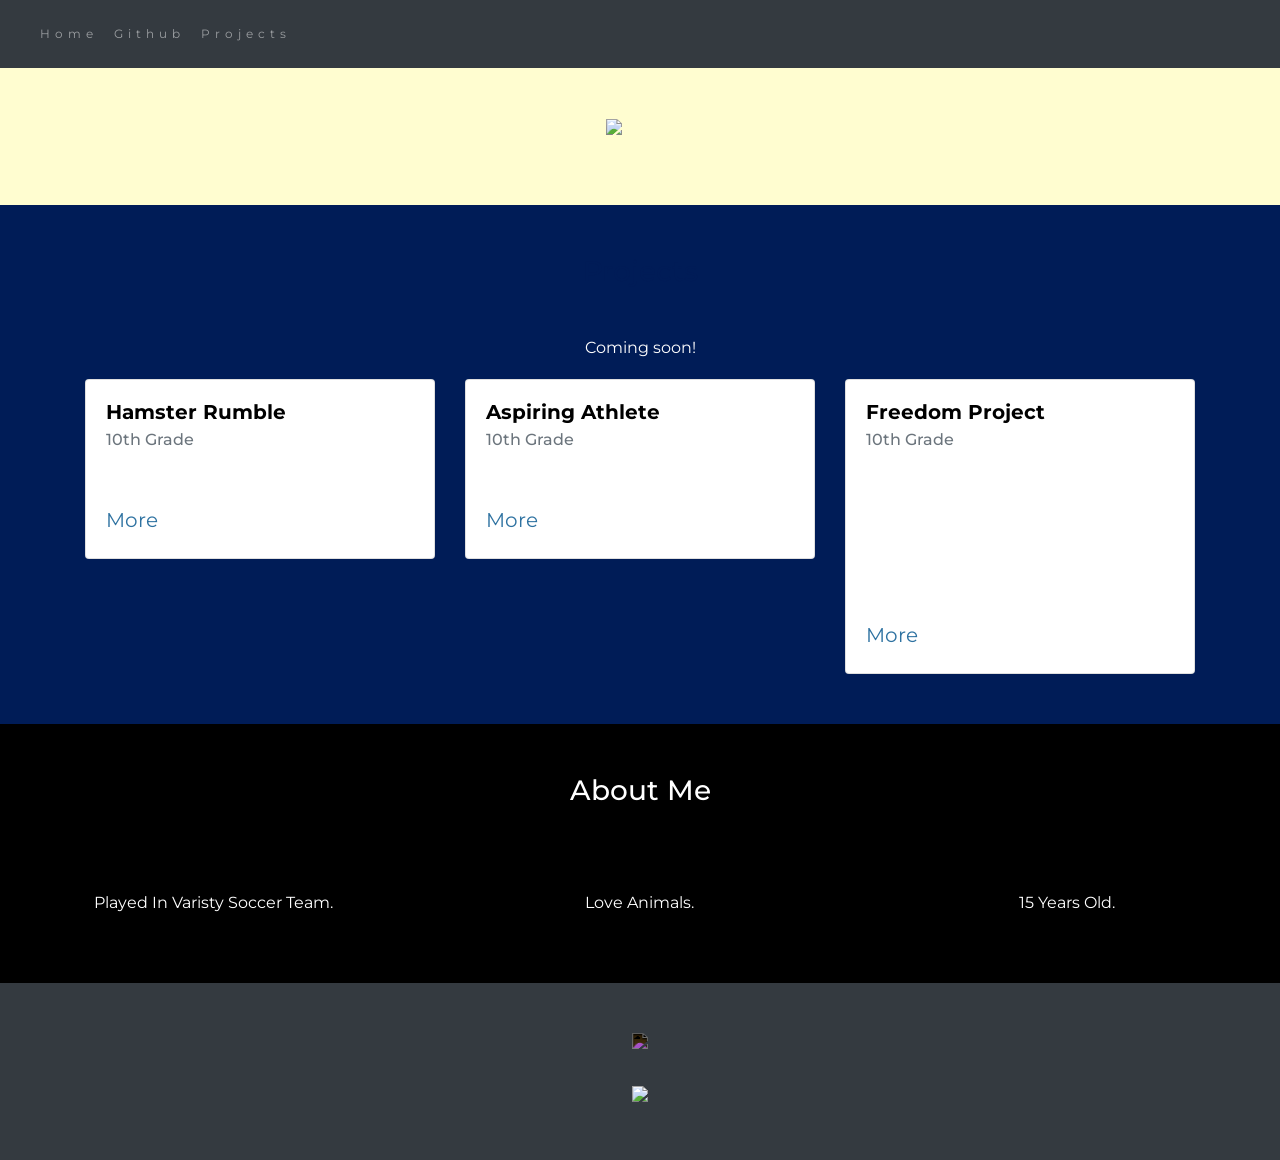
==== index.html @ 7757015a "Update index.html" ====
<!DOCTYPE html>
<html lang="en">

<head>
    <title class="owner-name">#</title>
    <meta charset="utf-8">
    <meta name="viewport" content="width=device-width, initial-scale=1">
    <link rel="stylesheet" href="https://stackpath.bootstrapcdn.com/bootstrap/4.3.1/css/bootstrap.min.css">
    <link href="https://fonts.googleapis.com/css?family=Montserrat" rel="stylesheet">
    <link href="https://cdn.jsdelivr.net/npm/prismjs@1.29.0/themes/prism.css" rel="stylesheet" />
    <link rel="stylesheet" href="style.css" type="text/css">
    <script src="https://code.jquery.com/jquery-3.3.1.slim.min.js"></script>
    <script src="https://cdnjs.cloudflare.com/ajax/libs/popper.js/1.14.7/umd/popper.min.js"></script>
    <script src="https://stackpath.bootstrapcdn.com/bootstrap/4.3.1/js/bootstrap.min.js"></script>

</head>

<body>

    <!-- Navbar -->

    <nav class="navbar navbar-expand-lg navbar-dark bg-dark">
        <a class="navbar-brand owner-name" href="#"></a>
        <button class="navbar-toggler" type="button" data-toggle="collapse" data-target="#navbarSupportedContent" aria-controls="navbarSupportedContent" aria-expanded="false" aria-label="Toggle navigation">
            <span class="navbar-toggler-icon"></span>
        </button>

        <div class="collapse navbar-collapse" id="navbarSupportedContent">
            <ul class="navbar-nav mr-auto">
                <li class="nav-item">
                    <a class="nav-link" href="index.html">Home</a>
                </li>
                <li class="nav-item">
                    <a class="nav-link" href="#" id="github" target="_blank">Github</a>
                </li>
                <li class="nav-item">
                    <a class="nav-link" href="#projects">Projects</a>
                </li>
            </ul>
        </div>
    </nav>

    <!-- First Container -->
    <div class="container-fluid bg-1 text-center">
        <!--<h1 class="margin">Name</h1>-->
        <img src="img/logo.png" class="img-fluid" alt="Logo" id="logo">
    </div>

    <!-- Second Container -->
    <div class="container-fluid bg-2 text-center" id="projects">
        <h3 class="margin">Projects</h3>
        <p>Coming soon!</p>
        <div class="container">
            <div class="row">



                <div class="col-sm-4">
                    <div class="card">
                        <div class="card-body">
                            <h5 class="card-title">Hamster Rumble</h5>
                            <h6 class="card-subtitle mb-2 text-muted">10th Grade</h6>
                            <p class="card-text">Movie Project</p>
                            <a href="https://daniill5738.github.io/projects/movieproject.html" class="card-link">More</a>
                        </div>
                    </div>
                </div>

                    <div class="col-sm-4">
                    <div class="card">
                        <div class="card-body">
                            <h5 class="card-title">Aspiring Athlete</h5>
                            <h6 class="card-subtitle mb-2 text-muted">10th Grade</h6>
                            <p class="card-text">CYOA</p>
                            <a href="projects/cyoa.html" class="card-link">More</a>
                        </div>
                    </div>
                </div>
                
                    <div class="col-sm-4">
                    <div class="card">
                        <div class="card-body">
                            <h5 class="card-title">Freedom Project</h5>
                            <h6 class="card-subtitle mb-2 text-muted">10th Grade</h6>
                            <p class="card-text">Freedom Project is a final 10th grade project that my teacher assigned that required to research a project extensively and I could create a website about anything I wanted.</p>
                            <a href="projects/fp.html" class="card-link">More</a>
                        </div>
                    </div>
                </div>

            </div>
        </div>
        </a>
    </div>

    <!-- Third Container (Grid) -->
    <div class="container-fluid bg-3 text-center">
        <h3 class="margin">About Me</h3><br>
        <div class="row">
            <div class="col-sm-4">
                <p>Played In Varisty Soccer Team.</p>
            </div>
            <div class="col-sm-4">
                <p>Love Animals.</p>
            </div>
            <div class="col-sm-4">
                <p>15 Years Old.</p>
            </div>
        </div>
    </div>

    <!-- Footer -->
    <footer class="container-fluid bg-4 text-center">
        <a href="#" target="_blank" id="fork"><img src="img/fork.png"></a><br>
        <a href="https://hstatsep.github.io" target="_blank"><img src="https://hstatsep.github.io/img/hstatsep-logo-small.png" id="sep"></a>
    </footer>

    <script src="https://cdn.jsdelivr.net/npm/prismjs@1.29.0/components/prism-core.min.js"></script>
    <script src="https://cdn.jsdelivr.net/npm/prismjs@1.29.0/plugins/autoloader/prism-autoloader.min.js"></script>
    <script src="https://cdn.jsdelivr.net/npm/prismjs@1.29.0/plugins/normalize-whitespace/prism-normalize-whitespace.min.js"></script>
    <script src="script.js"></script>
</body>

</html>
---- style.css ----
html, body {
    height: 100%;
}

body {
    font: 20px Montserrat, sans-serif;
    line-height: 1.8;
    color: #f5f6f7;
}

p {
    font-size: 16px;
    color: white !important;
}
h2{
    color:white !important;
}
h1{
    color:white !important;
}

a {
    color: #2e72a1;
}

#logo, .project-img {
    max-height: 300px;
}

#fork img{
    height: 25px;
    margin-bottom: 25px;
    filter: invert(1);
}

#sep {
    height: 75px;
}

.margin {
    margin-bottom: 45px;
}

.bg-1 {
    background-color: #FFFDD0; /* White */
    color: #FFFDD0;
}

.bg-2 {
    background-color: #001C57; /* Blue */
    color: #001C57;
}

.card {
    color: black;
    text-align: left;
}

.card-title {
    font-weight: 700;
}

.bg-3 {
    background-color: #000000; /* Black */
    color: #ffffff;
}

.bg-4 {
    background-color: #343a40; /* Dark Gray */
    color: #fff;
}

.container-fluid {
    padding-top: 50px;
    padding-bottom: 50px;
}

.navbar {
    padding-top: 15px;
    padding-bottom: 15px;
    border: 0;
    border-radius: 0;
    margin-bottom: 0;
    font-size: 12px;
    letter-spacing: 5px;
}

.navbar-nav li a:hover {
    color: #2e72a1 !important;
}
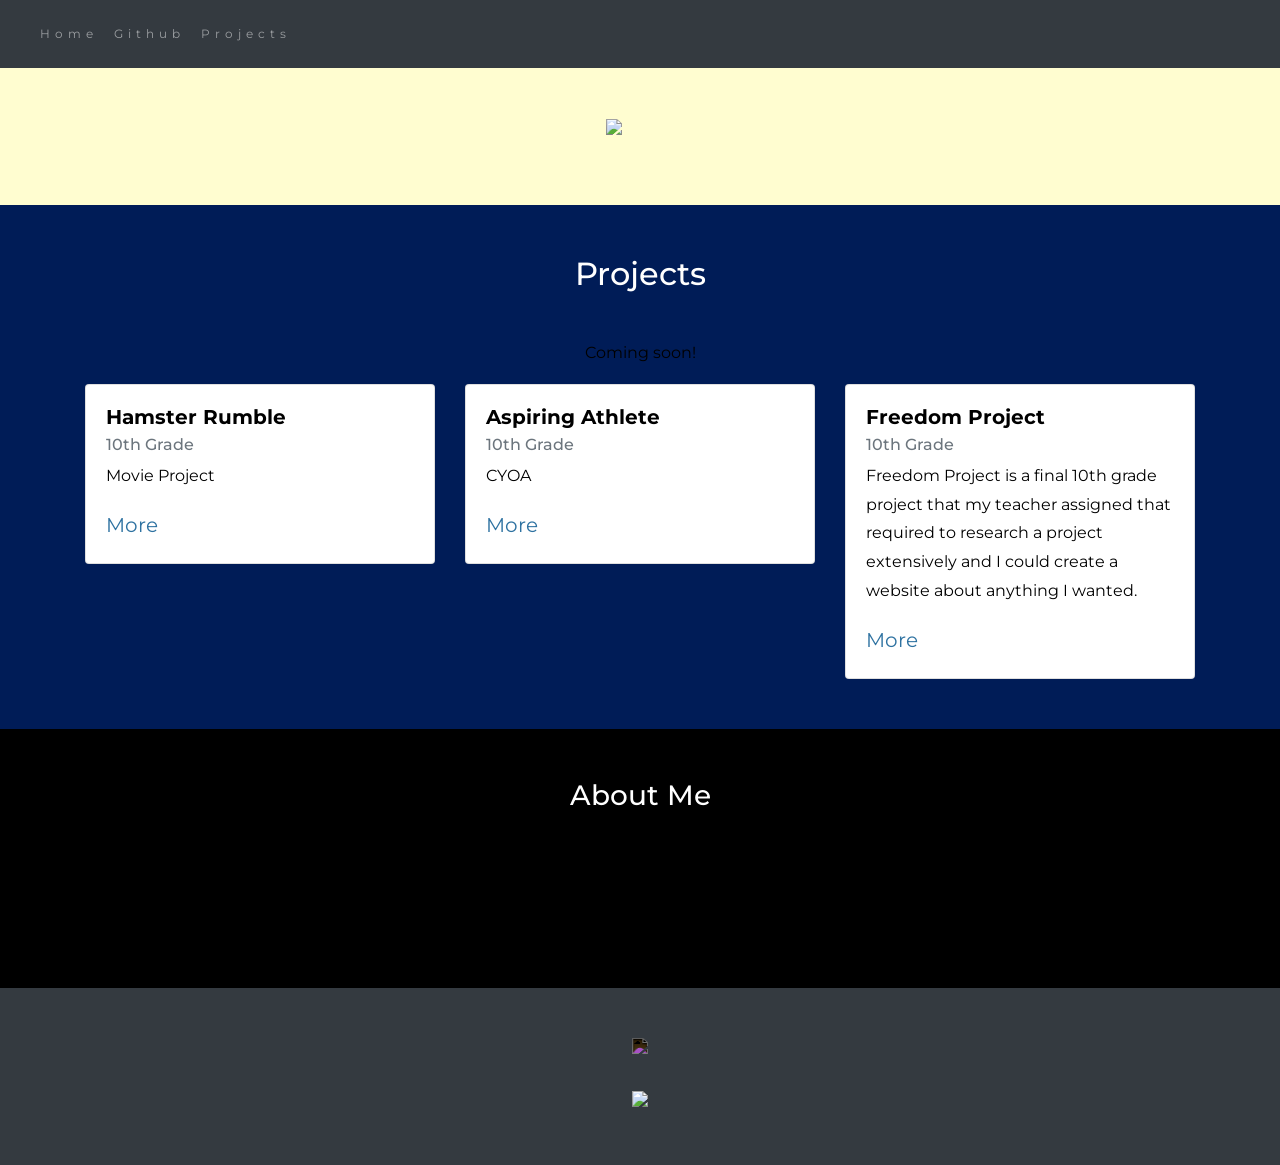
==== commit ecf864a6: "Update index.html" ====
--- a/index.html
+++ b/index.html
@@ -48,7 +48,7 @@
 
     <!-- Second Container -->
     <div class="container-fluid bg-2 text-center" id="projects">
-        <h3 class="margin">Projects</h3>
+        <h2 class="margin">Projects</h2>
         <p>Coming soon!</p>
         <div class="container">
             <div class="row">
--- a/style.css
+++ b/style.css
@@ -10,7 +10,7 @@
 
 p {
     font-size: 16px;
-    color: white !important;
+    color: black !important;
 }
 h2{
     color:white !important;
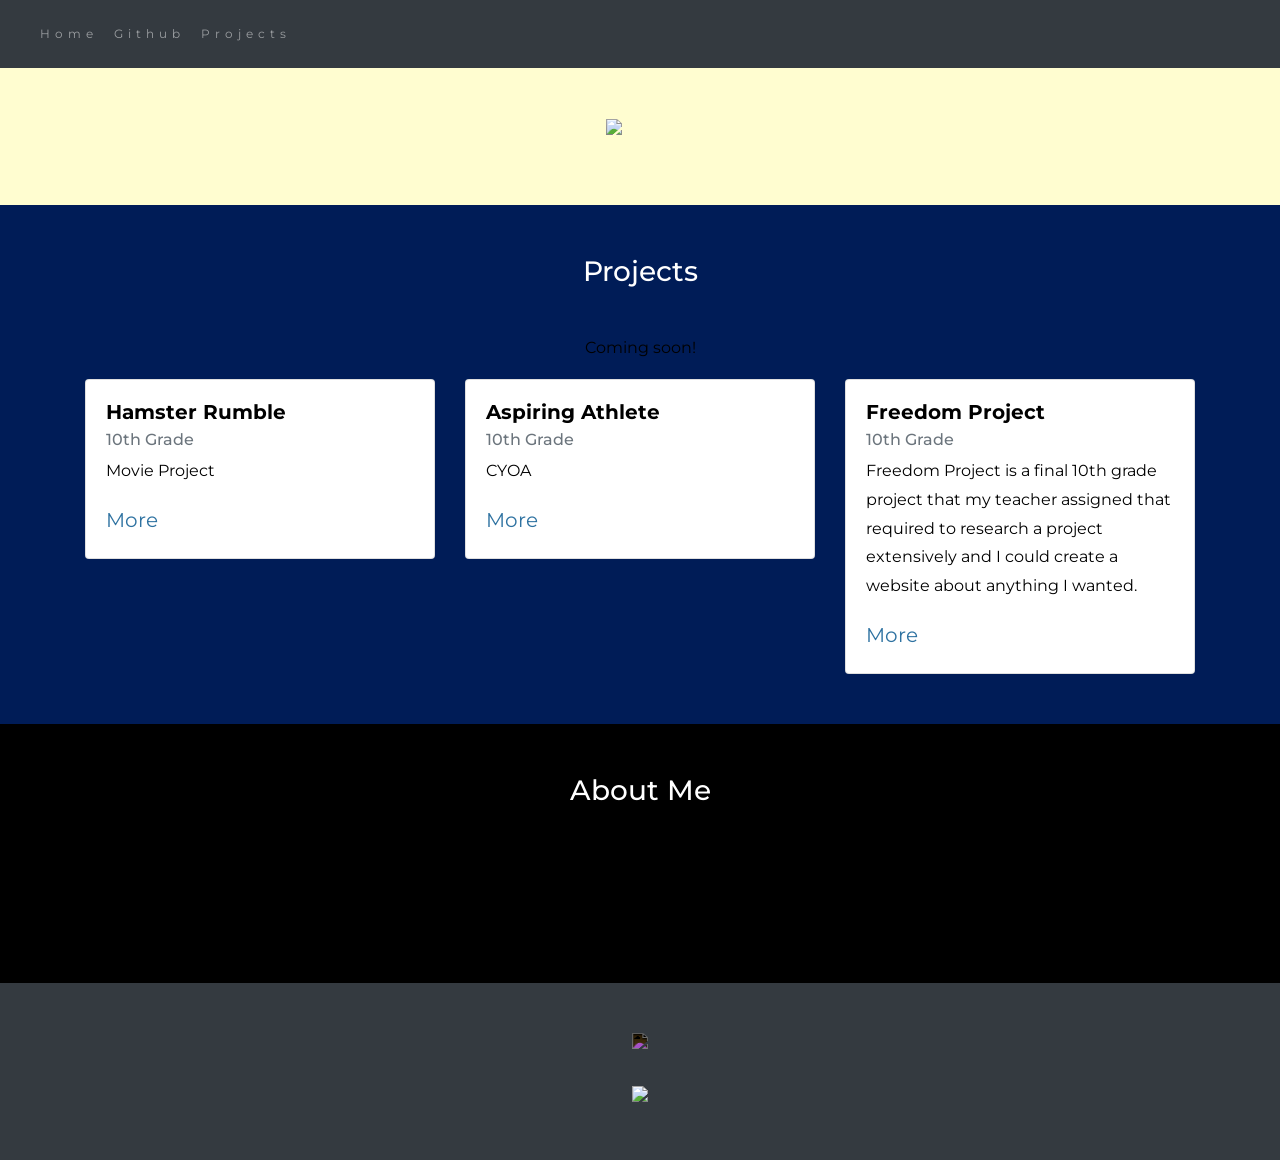
==== commit 3b054e1b: "Update index.html" ====
--- a/index.html
+++ b/index.html
@@ -48,7 +48,7 @@
 
     <!-- Second Container -->
     <div class="container-fluid bg-2 text-center" id="projects">
-        <h2 class="margin">Projects</h2>
+        <h3 class="margin">Projects</h3>
         <p>Coming soon!</p>
         <div class="container">
             <div class="row">
--- a/style.css
+++ b/style.css
@@ -13,12 +13,14 @@
     color: black !important;
 }
 h2{
-    color:white !important;
+    color:black !important;
 }
 h1{
+    color:black !important;
+}
+h3{
     color:white !important;
-}
-
+    }
 a {
     color: #2e72a1;
 }
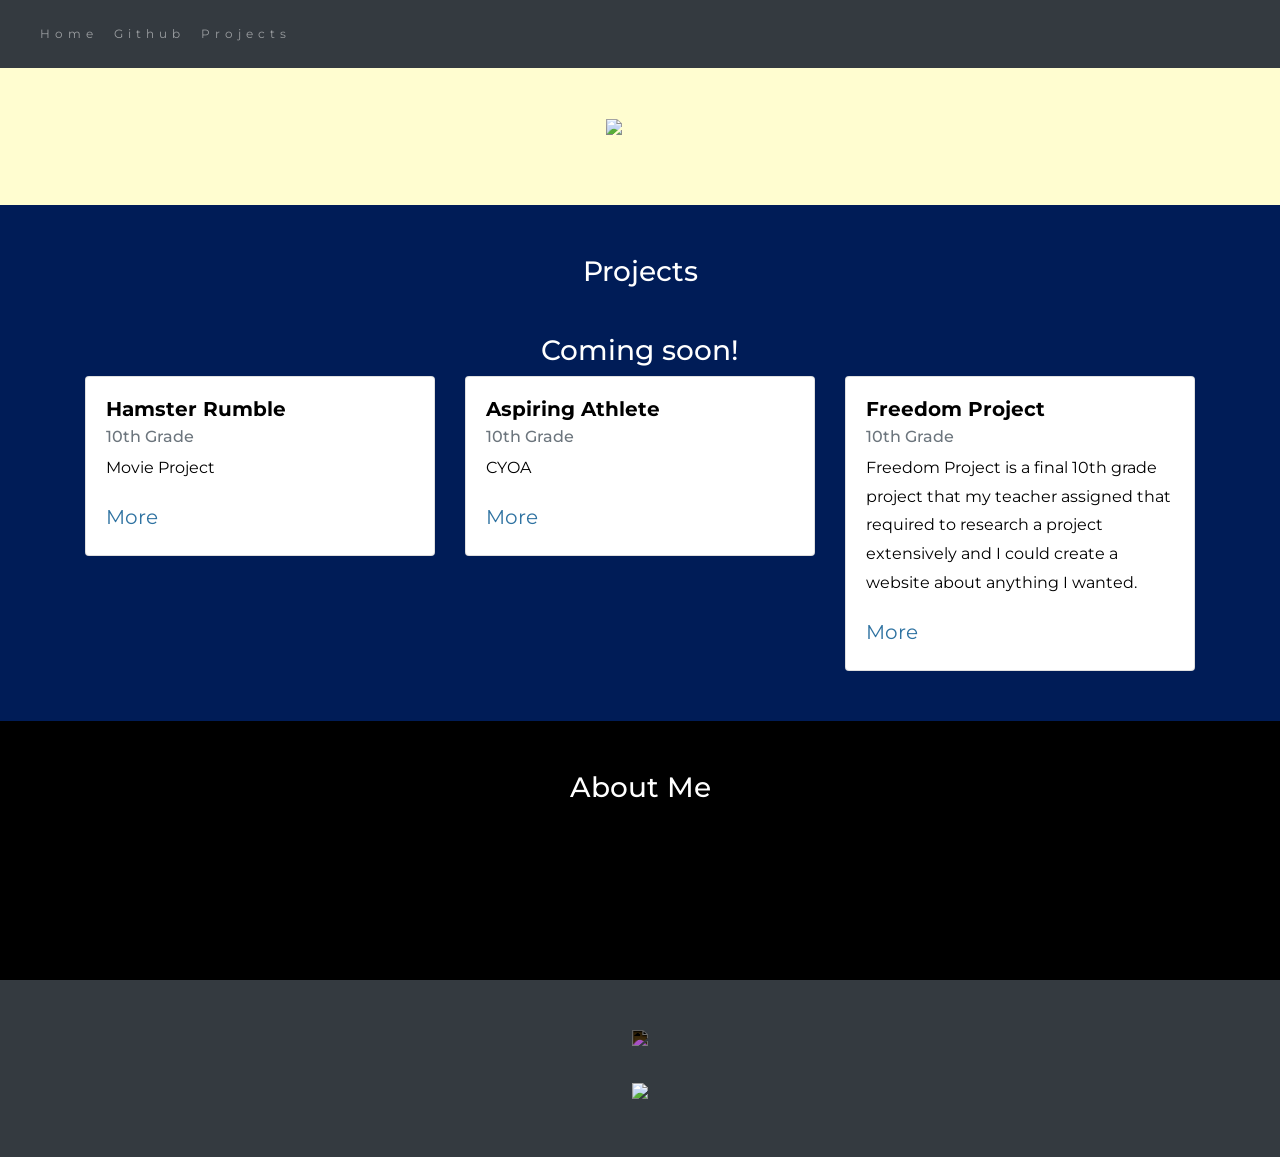
==== commit 0a1f6da5: "Update index.html" ====
--- a/index.html
+++ b/index.html
@@ -49,7 +49,7 @@
     <!-- Second Container -->
     <div class="container-fluid bg-2 text-center" id="projects">
         <h3 class="margin">Projects</h3>
-        <p>Coming soon!</p>
+        <h3>Coming soon!</h3>
         <div class="container">
             <div class="row">
 
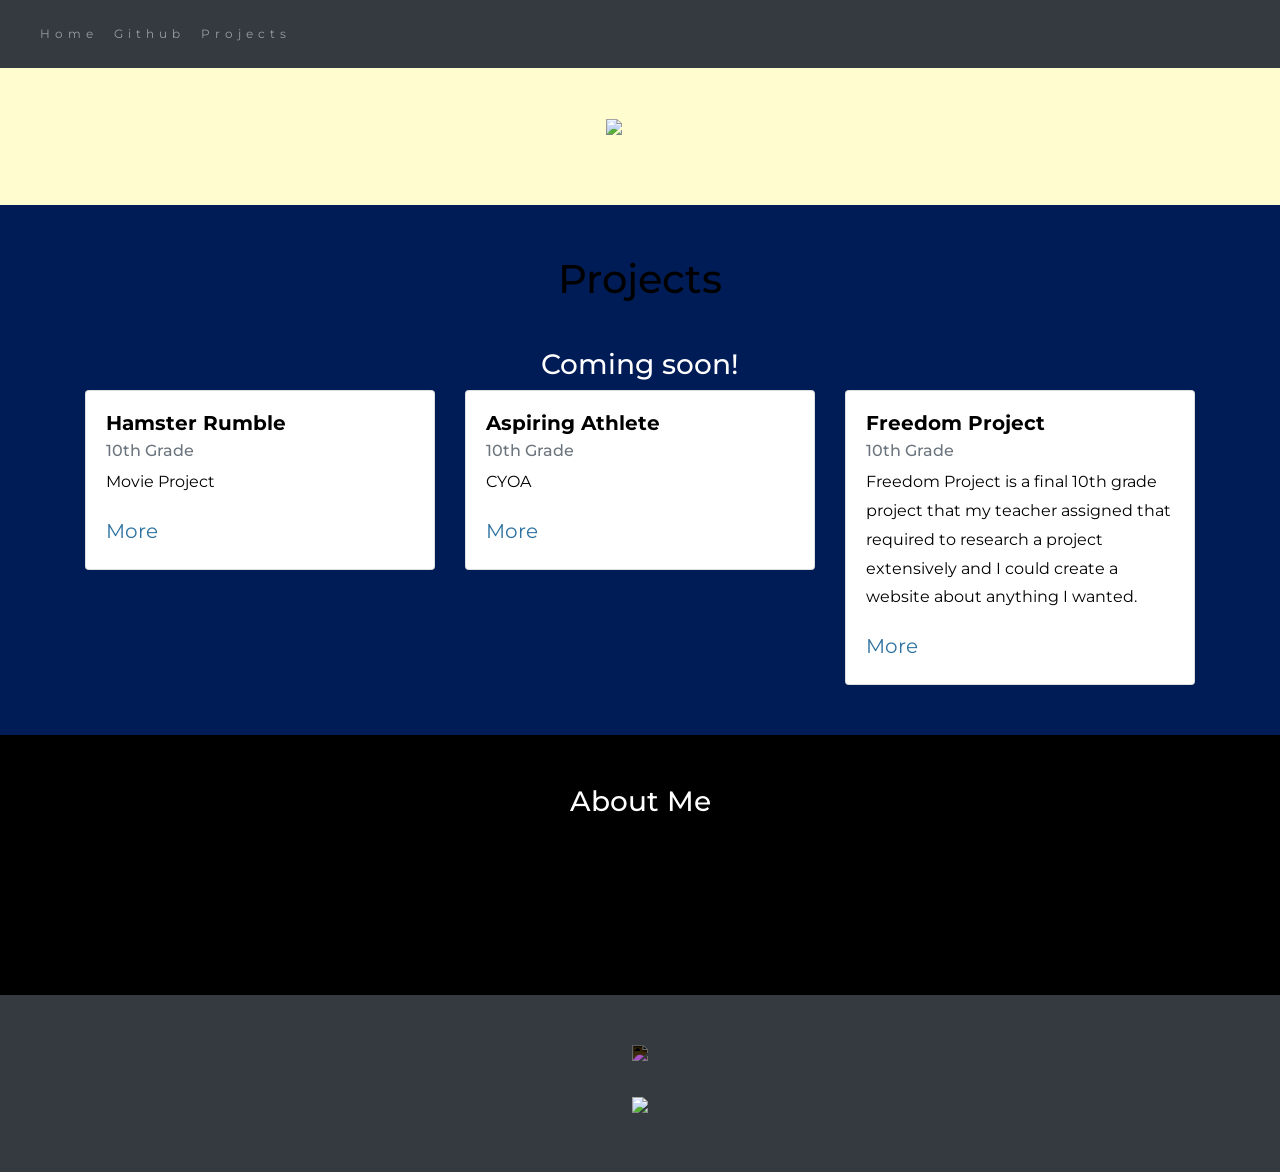
==== commit e1246184: "Update index.html" ====
--- a/index.html
+++ b/index.html
@@ -48,7 +48,7 @@
 
     <!-- Second Container -->
     <div class="container-fluid bg-2 text-center" id="projects">
-        <h3 class="margin">Projects</h3>
+        <h1 class="margin">Projects</h1>
         <h3>Coming soon!</h3>
         <div class="container">
             <div class="row">
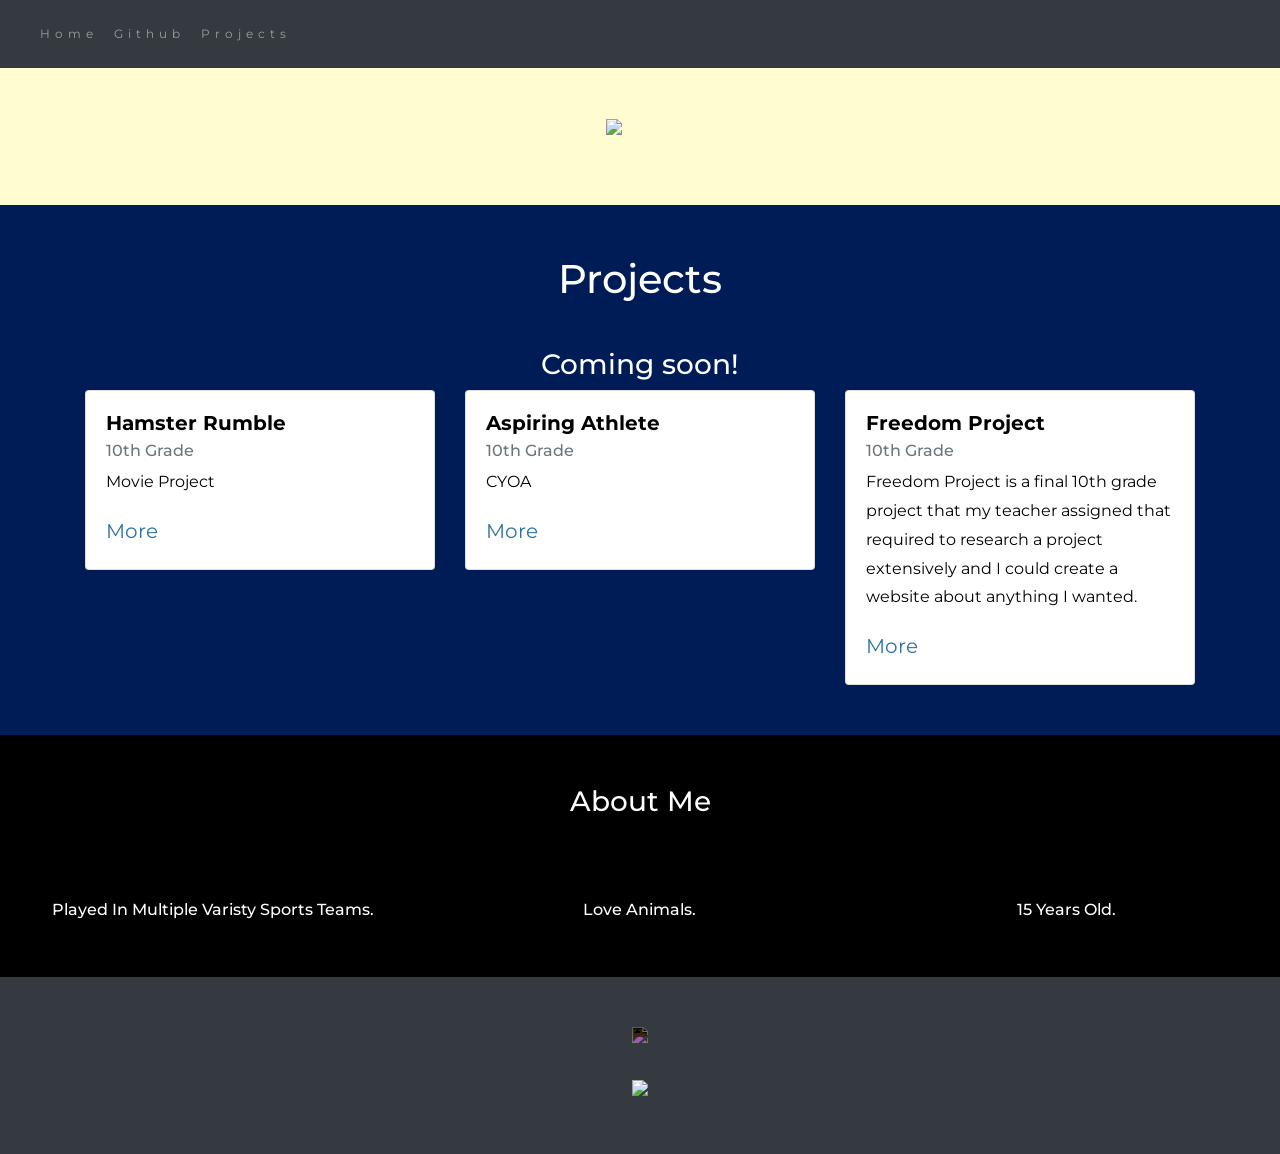
==== commit 51c8031b: "Update index.html" ====
--- a/index.html
+++ b/index.html
@@ -98,13 +98,13 @@
         <h3 class="margin">About Me</h3><br>
         <div class="row">
             <div class="col-sm-4">
-                <p>Played In Varisty Soccer Team.</p>
+                <h6>Played In Multiple Varisty Sports Teams.</h6>
             </div>
             <div class="col-sm-4">
-                <p>Love Animals.</p>
+                <h6>Love Animals.</h6>
             </div>
             <div class="col-sm-4">
-                <p>15 Years Old.</p>
+                <h6>15 Years Old.</h6>
             </div>
         </div>
     </div>
--- a/style.css
+++ b/style.css
@@ -13,13 +13,13 @@
     color: black !important;
 }
 h2{
-    color:black !important;
+    color: black;
 }
 h1{
-    color:black !important;
+    color: white !important;
 }
 h3{
-    color:white !important;
+    color: white;
     }
 a {
     color: #2e72a1;
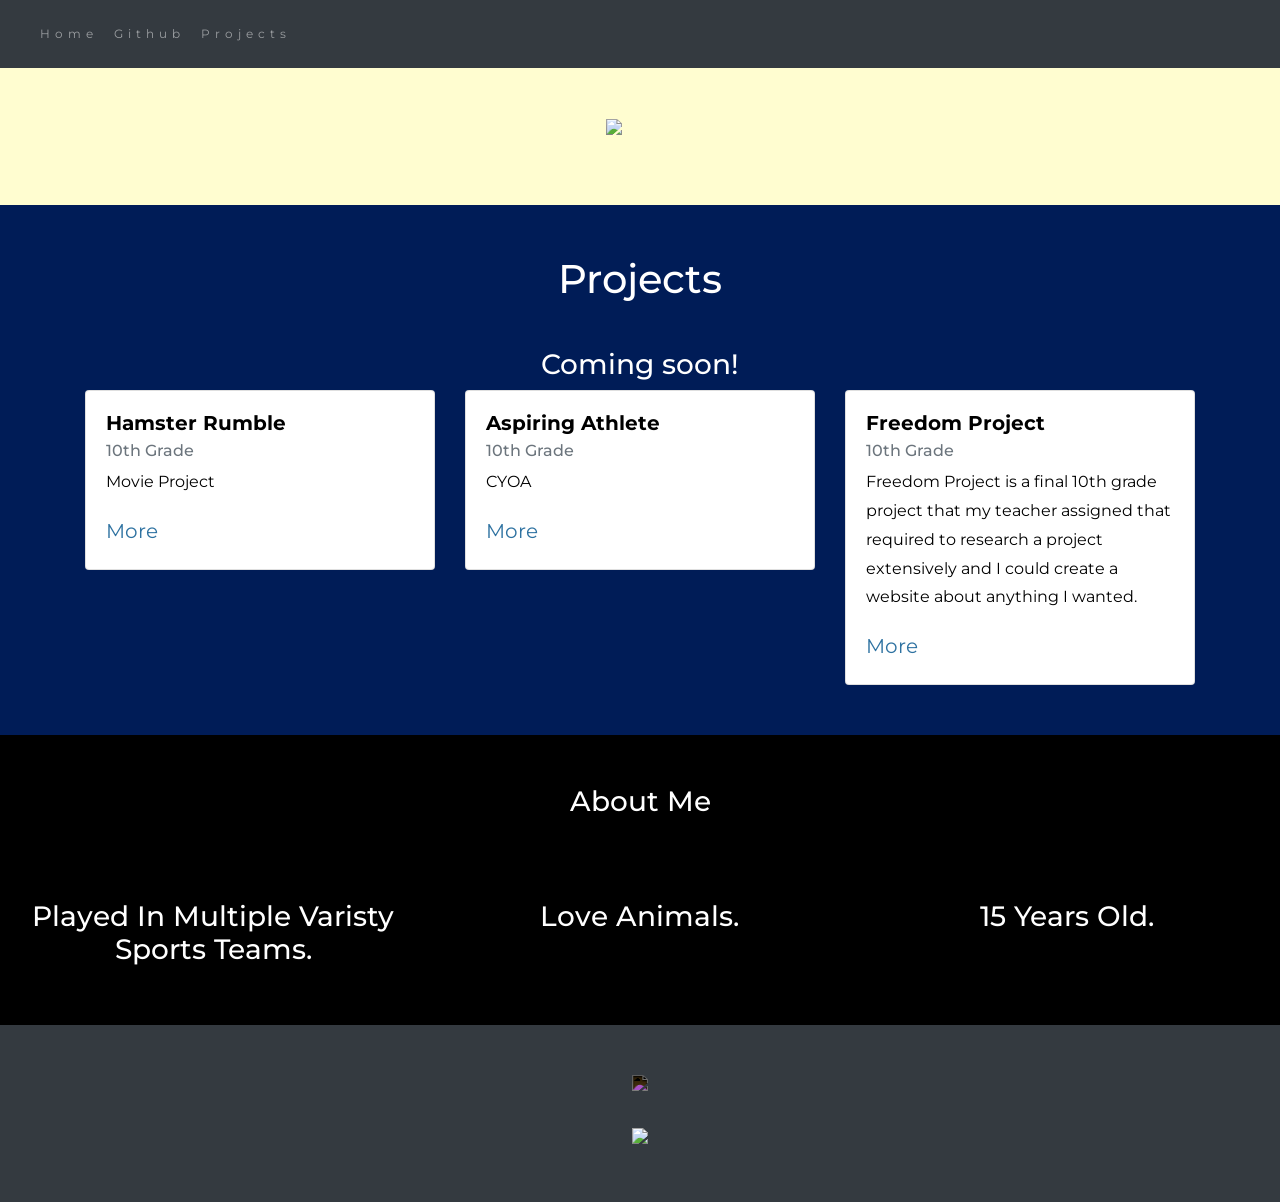
==== commit ae952774: "Change h6 tags to h3 tags in About Me section" ====
--- a/index.html
+++ b/index.html
@@ -98,13 +98,13 @@
         <h3 class="margin">About Me</h3><br>
         <div class="row">
             <div class="col-sm-4">
-                <h6>Played In Multiple Varisty Sports Teams.</h6>
+                <h3>Played In Multiple Varisty Sports Teams.</h3>
             </div>
             <div class="col-sm-4">
-                <h6>Love Animals.</h6>
+                <h3>Love Animals.</h3>
             </div>
             <div class="col-sm-4">
-                <h6>15 Years Old.</h6>
+                <h3>15 Years Old.</h3>
             </div>
         </div>
     </div>
--- a/style.css
+++ b/style.css
@@ -21,6 +21,10 @@
 h3{
     color: white;
     }
+h6{
+    color: white;
+    }
+
 a {
     color: #2e72a1;
 }
